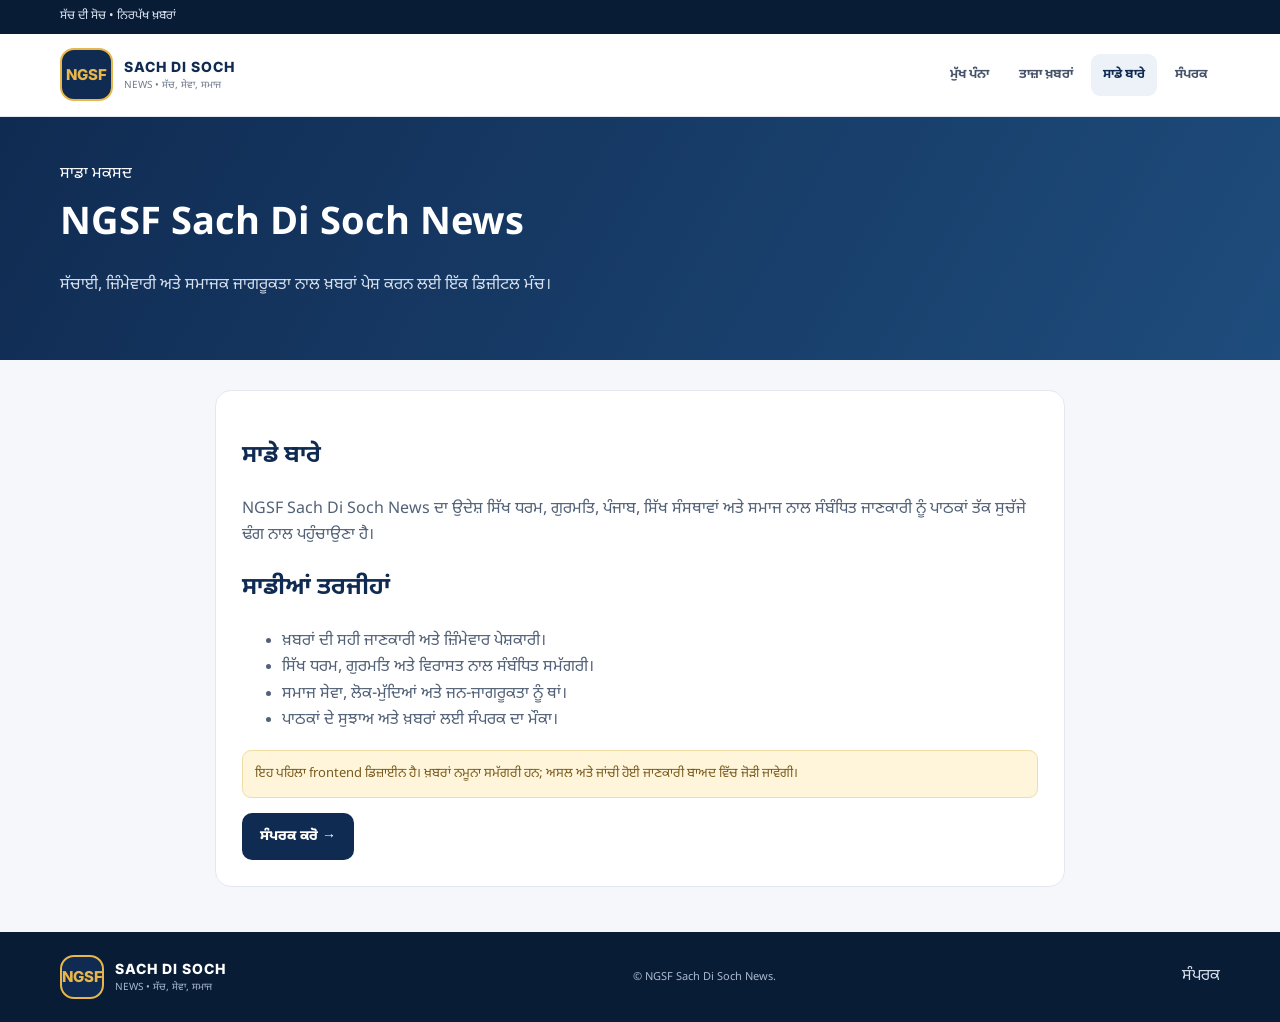
==== about.html @ b6019951 "Add files via upload" ====
<!doctype html><html lang="pa"><head><meta charset="utf-8"><meta name="viewport" content="width=device-width,initial-scale=1"><title>ਸਾਡੇ ਬਾਰੇ | NGSF Sach Di Soch News</title><link rel="stylesheet" href="style.css"></head><body><div class="top"><div class="wrap">ਸੱਚ ਦੀ ਸੋਚ • ਨਿਰਪੱਖ ਖ਼ਬਰਾਂ</div></div><header><div class="wrap head"><a class="brand" href="index.html"><b>NGSF</b><span><strong>SACH DI SOCH</strong><small>NEWS • ਸੱਚ, ਸੇਵਾ, ਸਮਾਜ</small></span></a><button id="toggle">☰</button><nav id="nav"><a href="index.html">ਮੁੱਖ ਪੰਨਾ</a><a href="index.html#latest">ਤਾਜ਼ਾ ਖ਼ਬਰਾਂ</a><a class="active" href="about.html">ਸਾਡੇ ਬਾਰੇ</a><a href="contact.html">ਸੰਪਰਕ</a></nav></div></header><section class="subhero"><div class="wrap"><label>ਸਾਡਾ ਮਕਸਦ</label><h1>NGSF Sach Di Soch News</h1><p>ਸੱਚਾਈ, ਜ਼ਿੰਮੇਵਾਰੀ ਅਤੇ ਸਮਾਜਕ ਜਾਗਰੂਕਤਾ ਨਾਲ ਖ਼ਬਰਾਂ ਪੇਸ਼ ਕਰਨ ਲਈ ਇੱਕ ਡਿਜ਼ੀਟਲ ਮੰਚ।</p></div></section><main class="wrap"><article class="panel"><h2>ਸਾਡੇ ਬਾਰੇ</h2><p>NGSF Sach Di Soch News ਦਾ ਉਦੇਸ਼ ਸਿੱਖ ਧਰਮ, ਗੁਰਮਤਿ, ਪੰਜਾਬ, ਸਿੱਖ ਸੰਸਥਾਵਾਂ ਅਤੇ ਸਮਾਜ ਨਾਲ ਸੰਬੰਧਿਤ ਜਾਣਕਾਰੀ ਨੂੰ ਪਾਠਕਾਂ ਤੱਕ ਸੁਚੱਜੇ ਢੰਗ ਨਾਲ ਪਹੁੰਚਾਉਣਾ ਹੈ।</p><h2>ਸਾਡੀਆਂ ਤਰਜੀਹਾਂ</h2><ul><li>ਖ਼ਬਰਾਂ ਦੀ ਸਹੀ ਜਾਣਕਾਰੀ ਅਤੇ ਜ਼ਿੰਮੇਵਾਰ ਪੇਸ਼ਕਾਰੀ।</li><li>ਸਿੱਖ ਧਰਮ, ਗੁਰਮਤਿ ਅਤੇ ਵਿਰਾਸਤ ਨਾਲ ਸੰਬੰਧਿਤ ਸਮੱਗਰੀ।</li><li>ਸਮਾਜ ਸੇਵਾ, ਲੋਕ-ਮੁੱਦਿਆਂ ਅਤੇ ਜਨ-ਜਾਗਰੂਕਤਾ ਨੂੰ ਥਾਂ।</li><li>ਪਾਠਕਾਂ ਦੇ ਸੁਝਾਅ ਅਤੇ ਖ਼ਬਰਾਂ ਲਈ ਸੰਪਰਕ ਦਾ ਮੌਕਾ।</li></ul><div class="notice">ਇਹ ਪਹਿਲਾ frontend ਡਿਜ਼ਾਈਨ ਹੈ। ਖ਼ਬਰਾਂ ਨਮੂਨਾ ਸਮੱਗਰੀ ਹਨ; ਅਸਲ ਅਤੇ ਜਾਂਚੀ ਹੋਈ ਜਾਣਕਾਰੀ ਬਾਅਦ ਵਿੱਚ ਜੋੜੀ ਜਾਵੇਗੀ।</div><a class="btn" href="contact.html">ਸੰਪਰਕ ਕਰੋ →</a></article></main><footer><div class="wrap foot"><a class="brand" href="index.html"><b>NGSF</b><span><strong>SACH DI SOCH</strong><small>NEWS • ਸੱਚ, ਸੇਵਾ, ਸਮਾਜ</small></span></a><p>© <span id="year"></span> NGSF Sach Di Soch News.</p><a href="contact.html">ਸੰਪਰਕ</a></div></footer><script src="app.js"></script></body></html>
---- style.css ----
@import url('https://fonts.googleapis.com/css2?family=Noto+Sans+Gurmukhi:wght@400;500;600;700;800&family=Inter:wght@400;600;700;800&display=swap');
:root{--navy:#102b52;--gold:#e8b64a;--ink:#17243a;--muted:#6e7a8d;--line:#e3e8f0;--paper:#f5f7fb}*{box-sizing:border-box}body{margin:0;background:var(--paper);color:var(--ink);font-family:'Noto Sans Gurmukhi',sans-serif;line-height:1.65}a{text-decoration:none;color:inherit}.wrap{width:min(1160px,calc(100% - 32px));margin:auto}.top{background:#091c36;color:#dce5f3;font-size:12px;padding:7px 0}.top .wrap{display:flex;justify-content:space-between}header{background:white;border-bottom:1px solid var(--line);position:sticky;top:0;z-index:5}.head{display:flex;align-items:center;justify-content:space-between;min-height:82px;gap:20px}.brand{display:flex;align-items:center;gap:11px}.brand b{display:grid;place-items:center;width:53px;height:53px;border:2px solid var(--gold);border-radius:14px;background:var(--navy);color:var(--gold);font:800 15px Inter}.brand span{display:flex;flex-direction:column;line-height:1.3}.brand strong{font:800 14px Inter;letter-spacing:1px;color:var(--navy)}.brand small{font-size:10px;color:var(--muted);margin-top:4px}nav{display:flex;gap:6px}nav a{padding:10px 12px;border-radius:9px;font-size:13px;font-weight:700;color:#46546a}nav a:hover,nav .active{background:#edf2f9;color:var(--navy)}#toggle{display:none;background:var(--navy);color:white;border:0;border-radius:9px;padding:7px 12px;font-size:22px}.breaking{background:#fff;border-bottom:1px solid var(--line)}.breaking .wrap{display:flex;align-items:center;gap:12px;min-height:43px;font-size:12px}.breaking b{background:#b72d32;color:white;padding:4px 10px;border-radius:5px}.hero{display:grid;grid-template-columns:1fr 1fr;align-items:center;gap:35px;padding-top:52px;padding-bottom:48px}.hero label,.section label,.cta label{font-size:12px;color:#a77714;font-weight:800}.hero h1{font-size:clamp(38px,5vw,60px);line-height:1.23;color:var(--navy);margin:10px 0}.hero h1 em{font-style:normal;color:#b98217}.hero p{color:var(--muted);max-width:520px;margin-bottom:25px}.btn{display:inline-block;background:var(--navy);color:white;border-radius:10px;padding:12px 18px;font-size:14px;font-weight:800}.btn:hover{background:#1d4c80}.art{min-height:300px;display:grid;place-items:center;position:relative;overflow:hidden;border-radius:27px;background:linear-gradient(135deg,#102b52,#1e4c7c)}.art:before,.art:after{content:'';position:absolute;width:300px;height:300px;border:1px solid #ffffff35;border-radius:50%;right:-50px;top:-90px}.art:after{width:220px;height:220px;right:auto;top:auto;left:-65px;bottom:-80px}.artbox{z-index:1;width:64%;min-height:210px;border:1px solid #e8b64a99;border-radius:20px;background:#ffffff0d;display:flex;flex-direction:column;align-items:center;justify-content:center;color:white}.artbox small{color:var(--gold);font:800 13px Inter;letter-spacing:4px}.artbox strong{font-size:42px;line-height:1.2;text-align:center;margin:12px}.artbox span{font-size:12px;color:#d7e0ed}.section{padding:22px 0 42px}.section-title{display:flex;align-items:end;justify-content:space-between;margin-bottom:20px}.section-title h2{font-size:27px;color:var(--navy);margin:3px 0}.demo{font-size:11px;color:#795b1c;background:#fff4d9;padding:5px 9px;border-radius:6px}.cats{display:grid;grid-template-columns:repeat(5,1fr);gap:12px}.cat{background:white;border:1px solid var(--line);border-radius:14px;padding:16px;text-align:left;display:flex;flex-direction:column;gap:5px;color:var(--navy);font-size:22px;cursor:pointer}.cat strong{font-size:13px}.cat small{font-size:11px;color:var(--muted)}.cat:hover,.cat.selected{border-color:#c99b37;background:#fffaf0}.layout{display:grid;grid-template-columns:1fr 285px;gap:22px}.news{display:grid;grid-template-columns:repeat(2,minmax(0,1fr));gap:16px;align-content:start}.card{background:white;border:1px solid var(--line);border-radius:16px;overflow:hidden}.thumb{height:145px;display:grid;place-items:center;background:linear-gradient(135deg,#dce7f4,#f7e8bd);color:var(--navy);font-size:34px;font-weight:800}.cardin{padding:16px}.meta{font-size:11px;color:var(--muted);margin-bottom:8px}.tag{background:#edf2f9;border-radius:5px;padding:3px 7px;color:var(--navy);font-weight:700}.card h3{font-size:16px;line-height:1.55;color:var(--navy);margin:8px 0}.card p,.side p{font-size:12px;color:var(--muted)}.read{font-size:12px;font-weight:800;color:#a77714}.layout aside{display:flex;flex-direction:column;gap:14px}.side{background:white;border:1px solid var(--line);border-radius:16px;padding:20px}.side h3{font-size:18px;color:var(--navy);margin:5px 0}.side.dark{background:var(--navy);color:white}.side.dark h3{font-size:22px;color:white}.side.dark p{color:#d3deed}.light{display:inline-block;background:white;color:var(--navy);border-radius:9px;padding:9px 12px;font-size:12px;font-weight:800}.cta{background:#eaf0f8;border-block:1px solid #dce5f1;padding:30px 0}.ctain{display:flex;align-items:center;justify-content:space-between;gap:20px}.cta h2{font-size:24px;color:var(--navy);margin:3px 0}.cta p{font-size:13px;color:var(--muted);margin:0}footer{background:#091c36;color:#d7e1ee;padding:23px 0}.foot{display:flex;align-items:center;justify-content:space-between;gap:18px;flex-wrap:wrap}.foot p,.foot div{font-size:11px;color:#aab9ce}.foot .brand strong{color:white}.foot .brand small{color:#aab9ce}.foot .brand b{width:44px;height:44px}.subhero{background:linear-gradient(120deg,var(--navy),#1e4c7c);color:white;padding:45px 0}.subhero h1{font-size:38px;margin:6px 0}.subhero p{color:#d7e1ee}.panel{max-width:850px;margin:30px auto 45px;background:white;border:1px solid var(--line);border-radius:16px;padding:26px}.panel h2{color:var(--navy)}.panel p,.panel li{color:#526177}.notice{background:#fff5db;border:1px solid #f0dca5;color:#795b1c;padding:12px;border-radius:9px;font-size:13px;margin:15px 0}.field{display:flex;flex-direction:column;gap:6px;margin-bottom:14px}.field label{font-size:13px;font-weight:700}.field input,.field textarea,.field select{font:inherit;border:1px solid #d7dfeb;border-radius:9px;padding:11px;width:100%}.field textarea{min-height:110px}.contact-grid{display:grid;grid-template-columns:1fr 1fr;gap:14px}.empty{grid-column:1/-1;background:white;border:1px dashed #cbd5e3;padding:25px;text-align:center;border-radius:12px;color:var(--muted)}@media(max-width:800px){nav a{font-size:12px;padding:8px}.cats{grid-template-columns:repeat(3,1fr)}.layout{grid-template-columns:1fr}.layout aside{display:grid;grid-template-columns:1fr 1fr}}@media(max-width:620px){.head{min-height:70px}.brand b{width:45px;height:45px}.brand strong{font-size:12px}#toggle{display:block}nav{display:none;position:absolute;top:65px;left:14px;right:14px;background:white;border:1px solid var(--line);border-radius:12px;padding:10px;box-shadow:0 15px 30px #102b5220;flex-direction:column}nav.open{display:flex}nav a{font-size:14px;padding:11px}.hero{grid-template-columns:1fr;padding-top:30px;gap:24px}.hero h1{font-size:40px}.art{min-height:235px}.artbox{min-height:170px}.artbox strong{font-size:34px}.cats{grid-template-columns:repeat(2,1fr);gap:9px}.cat{padding:12px}.news{grid-template-columns:1fr}.layout aside{grid-template-columns:1fr}.ctain{align-items:flex-start;flex-direction:column}.contact-grid{grid-template-columns:1fr}.panel{padding:19px}.foot{flex-direction:column;align-items:flex-start}.demo{display:none}}
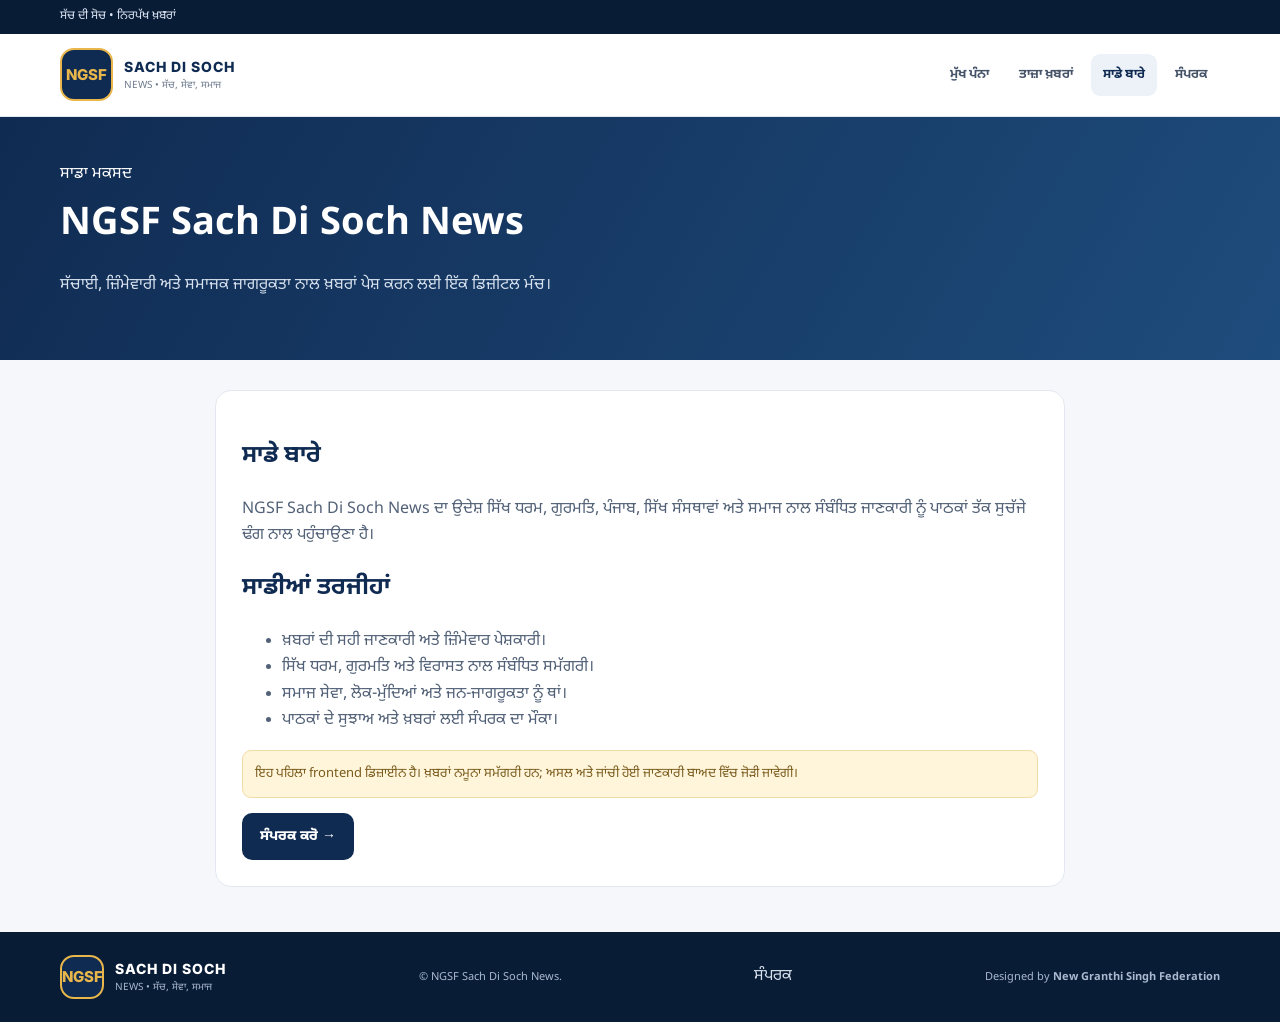
==== commit 1fff0ab1: "Add Designed by New Granthi Singh Federation footer" ====
--- a/about.html
+++ b/about.html
@@ -1 +1 @@
-<!doctype html><html lang="pa"><head><meta charset="utf-8"><meta name="viewport" content="width=device-width,initial-scale=1"><title>ਸਾਡੇ ਬਾਰੇ | NGSF Sach Di Soch News</title><link rel="stylesheet" href="style.css"></head><body><div class="top"><div class="wrap">ਸੱਚ ਦੀ ਸੋਚ • ਨਿਰਪੱਖ ਖ਼ਬਰਾਂ</div></div><header><div class="wrap head"><a class="brand" href="index.html"><b>NGSF</b><span><strong>SACH DI SOCH</strong><small>NEWS • ਸੱਚ, ਸੇਵਾ, ਸਮਾਜ</small></span></a><button id="toggle">☰</button><nav id="nav"><a href="index.html">ਮੁੱਖ ਪੰਨਾ</a><a href="index.html#latest">ਤਾਜ਼ਾ ਖ਼ਬਰਾਂ</a><a class="active" href="about.html">ਸਾਡੇ ਬਾਰੇ</a><a href="contact.html">ਸੰਪਰਕ</a></nav></div></header><section class="subhero"><div class="wrap"><label>ਸਾਡਾ ਮਕਸਦ</label><h1>NGSF Sach Di Soch News</h1><p>ਸੱਚਾਈ, ਜ਼ਿੰਮੇਵਾਰੀ ਅਤੇ ਸਮਾਜਕ ਜਾਗਰੂਕਤਾ ਨਾਲ ਖ਼ਬਰਾਂ ਪੇਸ਼ ਕਰਨ ਲਈ ਇੱਕ ਡਿਜ਼ੀਟਲ ਮੰਚ।</p></div></section><main class="wrap"><article class="panel"><h2>ਸਾਡੇ ਬਾਰੇ</h2><p>NGSF Sach Di Soch News ਦਾ ਉਦੇਸ਼ ਸਿੱਖ ਧਰਮ, ਗੁਰਮਤਿ, ਪੰਜਾਬ, ਸਿੱਖ ਸੰਸਥਾਵਾਂ ਅਤੇ ਸਮਾਜ ਨਾਲ ਸੰਬੰਧਿਤ ਜਾਣਕਾਰੀ ਨੂੰ ਪਾਠਕਾਂ ਤੱਕ ਸੁਚੱਜੇ ਢੰਗ ਨਾਲ ਪਹੁੰਚਾਉਣਾ ਹੈ।</p><h2>ਸਾਡੀਆਂ ਤਰਜੀਹਾਂ</h2><ul><li>ਖ਼ਬਰਾਂ ਦੀ ਸਹੀ ਜਾਣਕਾਰੀ ਅਤੇ ਜ਼ਿੰਮੇਵਾਰ ਪੇਸ਼ਕਾਰੀ।</li><li>ਸਿੱਖ ਧਰਮ, ਗੁਰਮਤਿ ਅਤੇ ਵਿਰਾਸਤ ਨਾਲ ਸੰਬੰਧਿਤ ਸਮੱਗਰੀ।</li><li>ਸਮਾਜ ਸੇਵਾ, ਲੋਕ-ਮੁੱਦਿਆਂ ਅਤੇ ਜਨ-ਜਾਗਰੂਕਤਾ ਨੂੰ ਥਾਂ।</li><li>ਪਾਠਕਾਂ ਦੇ ਸੁਝਾਅ ਅਤੇ ਖ਼ਬਰਾਂ ਲਈ ਸੰਪਰਕ ਦਾ ਮੌਕਾ।</li></ul><div class="notice">ਇਹ ਪਹਿਲਾ frontend ਡਿਜ਼ਾਈਨ ਹੈ। ਖ਼ਬਰਾਂ ਨਮੂਨਾ ਸਮੱਗਰੀ ਹਨ; ਅਸਲ ਅਤੇ ਜਾਂਚੀ ਹੋਈ ਜਾਣਕਾਰੀ ਬਾਅਦ ਵਿੱਚ ਜੋੜੀ ਜਾਵੇਗੀ।</div><a class="btn" href="contact.html">ਸੰਪਰਕ ਕਰੋ →</a></article></main><footer><div class="wrap foot"><a class="brand" href="index.html"><b>NGSF</b><span><strong>SACH DI SOCH</strong><small>NEWS • ਸੱਚ, ਸੇਵਾ, ਸਮਾਜ</small></span></a><p>© <span id="year"></span> NGSF Sach Di Soch News.</p><a href="contact.html">ਸੰਪਰਕ</a></div></footer><script src="app.js"></script></body></html>+<!doctype html><html lang="pa"><head><meta charset="utf-8"><meta name="viewport" content="width=device-width,initial-scale=1"><title>ਸਾਡੇ ਬਾਰੇ | NGSF Sach Di Soch News</title><link rel="stylesheet" href="style.css"></head><body><div class="top"><div class="wrap">ਸੱਚ ਦੀ ਸੋਚ • ਨਿਰਪੱਖ ਖ਼ਬਰਾਂ</div></div><header><div class="wrap head"><a class="brand" href="index.html"><b>NGSF</b><span><strong>SACH DI SOCH</strong><small>NEWS • ਸੱਚ, ਸੇਵਾ, ਸਮਾਜ</small></span></a><button id="toggle">☰</button><nav id="nav"><a href="index.html">ਮੁੱਖ ਪੰਨਾ</a><a href="index.html#latest">ਤਾਜ਼ਾ ਖ਼ਬਰਾਂ</a><a class="active" href="about.html">ਸਾਡੇ ਬਾਰੇ</a><a href="contact.html">ਸੰਪਰਕ</a></nav></div></header><section class="subhero"><div class="wrap"><label>ਸਾਡਾ ਮਕਸਦ</label><h1>NGSF Sach Di Soch News</h1><p>ਸੱਚਾਈ, ਜ਼ਿੰਮੇਵਾਰੀ ਅਤੇ ਸਮਾਜਕ ਜਾਗਰੂਕਤਾ ਨਾਲ ਖ਼ਬਰਾਂ ਪੇਸ਼ ਕਰਨ ਲਈ ਇੱਕ ਡਿਜ਼ੀਟਲ ਮੰਚ।</p></div></section><main class="wrap"><article class="panel"><h2>ਸਾਡੇ ਬਾਰੇ</h2><p>NGSF Sach Di Soch News ਦਾ ਉਦੇਸ਼ ਸਿੱਖ ਧਰਮ, ਗੁਰਮਤਿ, ਪੰਜਾਬ, ਸਿੱਖ ਸੰਸਥਾਵਾਂ ਅਤੇ ਸਮਾਜ ਨਾਲ ਸੰਬੰਧਿਤ ਜਾਣਕਾਰੀ ਨੂੰ ਪਾਠਕਾਂ ਤੱਕ ਸੁਚੱਜੇ ਢੰਗ ਨਾਲ ਪਹੁੰਚਾਉਣਾ ਹੈ।</p><h2>ਸਾਡੀਆਂ ਤਰਜੀਹਾਂ</h2><ul><li>ਖ਼ਬਰਾਂ ਦੀ ਸਹੀ ਜਾਣਕਾਰੀ ਅਤੇ ਜ਼ਿੰਮੇਵਾਰ ਪੇਸ਼ਕਾਰੀ।</li><li>ਸਿੱਖ ਧਰਮ, ਗੁਰਮਤਿ ਅਤੇ ਵਿਰਾਸਤ ਨਾਲ ਸੰਬੰਧਿਤ ਸਮੱਗਰੀ।</li><li>ਸਮਾਜ ਸੇਵਾ, ਲੋਕ-ਮੁੱਦਿਆਂ ਅਤੇ ਜਨ-ਜਾਗਰੂਕਤਾ ਨੂੰ ਥਾਂ।</li><li>ਪਾਠਕਾਂ ਦੇ ਸੁਝਾਅ ਅਤੇ ਖ਼ਬਰਾਂ ਲਈ ਸੰਪਰਕ ਦਾ ਮੌਕਾ।</li></ul><div class="notice">ਇਹ ਪਹਿਲਾ frontend ਡਿਜ਼ਾਈਨ ਹੈ। ਖ਼ਬਰਾਂ ਨਮੂਨਾ ਸਮੱਗਰੀ ਹਨ; ਅਸਲ ਅਤੇ ਜਾਂਚੀ ਹੋਈ ਜਾਣਕਾਰੀ ਬਾਅਦ ਵਿੱਚ ਜੋੜੀ ਜਾਵੇਗੀ।</div><a class="btn" href="contact.html">ਸੰਪਰਕ ਕਰੋ →</a></article></main><footer><div class="wrap foot"><a class="brand" href="index.html"><b>NGSF</b><span><strong>SACH DI SOCH</strong><small>NEWS • ਸੱਚ, ਸੇਵਾ, ਸਮਾਜ</small></span></a><p>© <span id="year"></span> NGSF Sach Di Soch News.</p><a href="contact.html">ਸੰਪਰਕ</a><div class="credit">Designed by <strong>New Granthi Singh Federation</strong></div></div></footer><script src="app.js"></script></body></html>
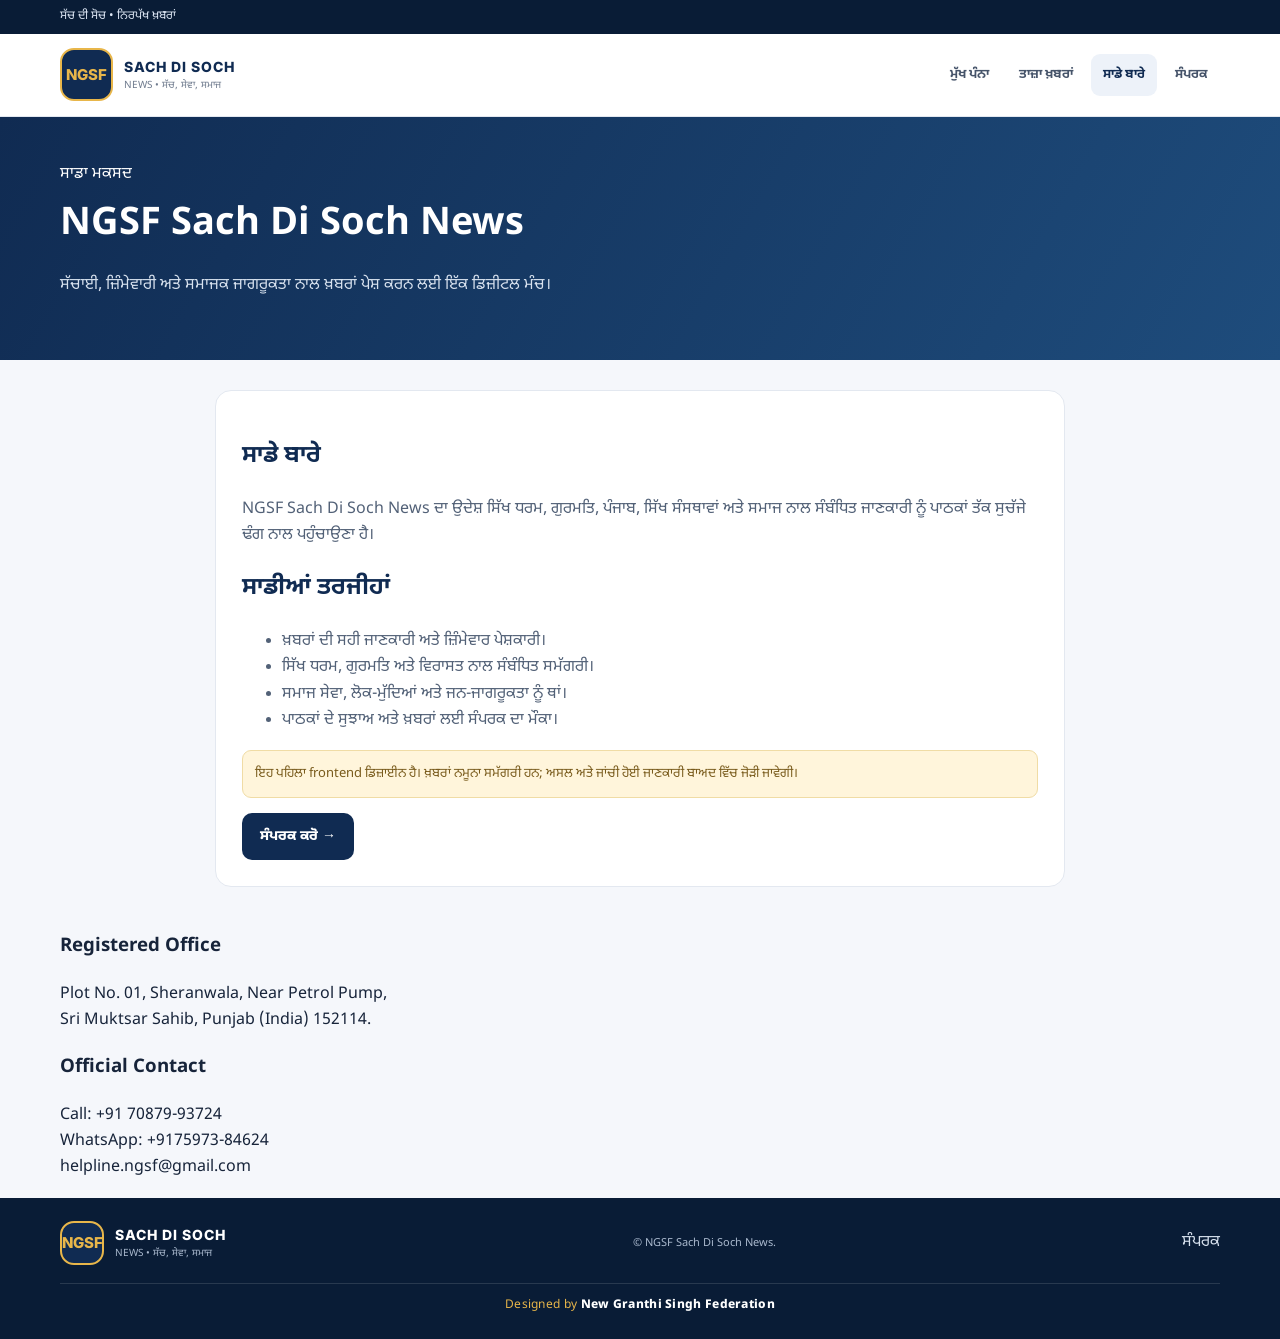
==== commit bd9c66bd: "Add registered office and official contact details to footer" ====
--- a/about.html
+++ b/about.html
@@ -1 +1 @@
-<!doctype html><html lang="pa"><head><meta charset="utf-8"><meta name="viewport" content="width=device-width,initial-scale=1"><title>ਸਾਡੇ ਬਾਰੇ | NGSF Sach Di Soch News</title><link rel="stylesheet" href="style.css"></head><body><div class="top"><div class="wrap">ਸੱਚ ਦੀ ਸੋਚ • ਨਿਰਪੱਖ ਖ਼ਬਰਾਂ</div></div><header><div class="wrap head"><a class="brand" href="index.html"><b>NGSF</b><span><strong>SACH DI SOCH</strong><small>NEWS • ਸੱਚ, ਸੇਵਾ, ਸਮਾਜ</small></span></a><button id="toggle">☰</button><nav id="nav"><a href="index.html">ਮੁੱਖ ਪੰਨਾ</a><a href="index.html#latest">ਤਾਜ਼ਾ ਖ਼ਬਰਾਂ</a><a class="active" href="about.html">ਸਾਡੇ ਬਾਰੇ</a><a href="contact.html">ਸੰਪਰਕ</a></nav></div></header><section class="subhero"><div class="wrap"><label>ਸਾਡਾ ਮਕਸਦ</label><h1>NGSF Sach Di Soch News</h1><p>ਸੱਚਾਈ, ਜ਼ਿੰਮੇਵਾਰੀ ਅਤੇ ਸਮਾਜਕ ਜਾਗਰੂਕਤਾ ਨਾਲ ਖ਼ਬਰਾਂ ਪੇਸ਼ ਕਰਨ ਲਈ ਇੱਕ ਡਿਜ਼ੀਟਲ ਮੰਚ।</p></div></section><main class="wrap"><article class="panel"><h2>ਸਾਡੇ ਬਾਰੇ</h2><p>NGSF Sach Di Soch News ਦਾ ਉਦੇਸ਼ ਸਿੱਖ ਧਰਮ, ਗੁਰਮਤਿ, ਪੰਜਾਬ, ਸਿੱਖ ਸੰਸਥਾਵਾਂ ਅਤੇ ਸਮਾਜ ਨਾਲ ਸੰਬੰਧਿਤ ਜਾਣਕਾਰੀ ਨੂੰ ਪਾਠਕਾਂ ਤੱਕ ਸੁਚੱਜੇ ਢੰਗ ਨਾਲ ਪਹੁੰਚਾਉਣਾ ਹੈ।</p><h2>ਸਾਡੀਆਂ ਤਰਜੀਹਾਂ</h2><ul><li>ਖ਼ਬਰਾਂ ਦੀ ਸਹੀ ਜਾਣਕਾਰੀ ਅਤੇ ਜ਼ਿੰਮੇਵਾਰ ਪੇਸ਼ਕਾਰੀ।</li><li>ਸਿੱਖ ਧਰਮ, ਗੁਰਮਤਿ ਅਤੇ ਵਿਰਾਸਤ ਨਾਲ ਸੰਬੰਧਿਤ ਸਮੱਗਰੀ।</li><li>ਸਮਾਜ ਸੇਵਾ, ਲੋਕ-ਮੁੱਦਿਆਂ ਅਤੇ ਜਨ-ਜਾਗਰੂਕਤਾ ਨੂੰ ਥਾਂ।</li><li>ਪਾਠਕਾਂ ਦੇ ਸੁਝਾਅ ਅਤੇ ਖ਼ਬਰਾਂ ਲਈ ਸੰਪਰਕ ਦਾ ਮੌਕਾ।</li></ul><div class="notice">ਇਹ ਪਹਿਲਾ frontend ਡਿਜ਼ਾਈਨ ਹੈ। ਖ਼ਬਰਾਂ ਨਮੂਨਾ ਸਮੱਗਰੀ ਹਨ; ਅਸਲ ਅਤੇ ਜਾਂਚੀ ਹੋਈ ਜਾਣਕਾਰੀ ਬਾਅਦ ਵਿੱਚ ਜੋੜੀ ਜਾਵੇਗੀ।</div><a class="btn" href="contact.html">ਸੰਪਰਕ ਕਰੋ →</a></article></main><footer><div class="wrap foot"><a class="brand" href="index.html"><b>NGSF</b><span><strong>SACH DI SOCH</strong><small>NEWS • ਸੱਚ, ਸੇਵਾ, ਸਮਾਜ</small></span></a><p>© <span id="year"></span> NGSF Sach Di Soch News.</p><a href="contact.html">ਸੰਪਰਕ</a><div class="credit">Designed by <strong>New Granthi Singh Federation</strong></div></div></footer><script src="app.js"></script></body></html>+<!doctype html><html lang="pa"><head><meta charset="utf-8"><meta name="viewport" content="width=device-width,initial-scale=1"><title>ਸਾਡੇ ਬਾਰੇ | NGSF Sach Di Soch News</title><link rel="stylesheet" href="style.css"></head><body><div class="top"><div class="wrap">ਸੱਚ ਦੀ ਸੋਚ • ਨਿਰਪੱਖ ਖ਼ਬਰਾਂ</div></div><header><div class="wrap head"><a class="brand" href="index.html"><b>NGSF</b><span><strong>SACH DI SOCH</strong><small>NEWS • ਸੱਚ, ਸੇਵਾ, ਸਮਾਜ</small></span></a><button id="toggle">☰</button><nav id="nav"><a href="index.html">ਮੁੱਖ ਪੰਨਾ</a><a href="index.html#latest">ਤਾਜ਼ਾ ਖ਼ਬਰਾਂ</a><a class="active" href="about.html">ਸਾਡੇ ਬਾਰੇ</a><a href="contact.html">ਸੰਪਰਕ</a></nav></div></header><section class="subhero"><div class="wrap"><label>ਸਾਡਾ ਮਕਸਦ</label><h1>NGSF Sach Di Soch News</h1><p>ਸੱਚਾਈ, ਜ਼ਿੰਮੇਵਾਰੀ ਅਤੇ ਸਮਾਜਕ ਜਾਗਰੂਕਤਾ ਨਾਲ ਖ਼ਬਰਾਂ ਪੇਸ਼ ਕਰਨ ਲਈ ਇੱਕ ਡਿਜ਼ੀਟਲ ਮੰਚ।</p></div></section><main class="wrap"><article class="panel"><h2>ਸਾਡੇ ਬਾਰੇ</h2><p>NGSF Sach Di Soch News ਦਾ ਉਦੇਸ਼ ਸਿੱਖ ਧਰਮ, ਗੁਰਮਤਿ, ਪੰਜਾਬ, ਸਿੱਖ ਸੰਸਥਾਵਾਂ ਅਤੇ ਸਮਾਜ ਨਾਲ ਸੰਬੰਧਿਤ ਜਾਣਕਾਰੀ ਨੂੰ ਪਾਠਕਾਂ ਤੱਕ ਸੁਚੱਜੇ ਢੰਗ ਨਾਲ ਪਹੁੰਚਾਉਣਾ ਹੈ।</p><h2>ਸਾਡੀਆਂ ਤਰਜੀਹਾਂ</h2><ul><li>ਖ਼ਬਰਾਂ ਦੀ ਸਹੀ ਜਾਣਕਾਰੀ ਅਤੇ ਜ਼ਿੰਮੇਵਾਰ ਪੇਸ਼ਕਾਰੀ।</li><li>ਸਿੱਖ ਧਰਮ, ਗੁਰਮਤਿ ਅਤੇ ਵਿਰਾਸਤ ਨਾਲ ਸੰਬੰਧਿਤ ਸਮੱਗਰੀ।</li><li>ਸਮਾਜ ਸੇਵਾ, ਲੋਕ-ਮੁੱਦਿਆਂ ਅਤੇ ਜਨ-ਜਾਗਰੂਕਤਾ ਨੂੰ ਥਾਂ।</li><li>ਪਾਠਕਾਂ ਦੇ ਸੁਝਾਅ ਅਤੇ ਖ਼ਬਰਾਂ ਲਈ ਸੰਪਰਕ ਦਾ ਮੌਕਾ।</li></ul><div class="notice">ਇਹ ਪਹਿਲਾ frontend ਡਿਜ਼ਾਈਨ ਹੈ। ਖ਼ਬਰਾਂ ਨਮੂਨਾ ਸਮੱਗਰੀ ਹਨ; ਅਸਲ ਅਤੇ ਜਾਂਚੀ ਹੋਈ ਜਾਣਕਾਰੀ ਬਾਅਦ ਵਿੱਚ ਜੋੜੀ ਜਾਵੇਗੀ।</div><a class="btn" href="contact.html">ਸੰਪਰਕ ਕਰੋ →</a></article></main><section class="office"><div class="wrap office-grid"><div><h3>Registered Office</h3><p>Plot No. 01, Sheranwala, Near Petrol Pump,<br>Sri Muktsar Sahib, Punjab (India) 152114.</p></div><div><h3>Official Contact</h3><p>Call: <a href="tel:+917087993724">+91 70879-93724</a><br>WhatsApp: <a href="https://wa.me/917597384624">+9175973-84624</a><br><a href="mailto:helpline.ngsf@gmail.com">helpline.ngsf@gmail.com</a></p></div></div></section><footer><div class="wrap foot"><a class="brand" href="index.html"><b>NGSF</b><span><strong>SACH DI SOCH</strong><small>NEWS • ਸੱਚ, ਸੇਵਾ, ਸਮਾਜ</small></span></a><p>© <span id="year"></span> NGSF Sach Di Soch News.</p><a href="contact.html">ਸੰਪਰਕ</a><div class="credit">Designed by <strong>New Granthi Singh Federation</strong></div></div></footer><script src="app.js"></script></body></html>
--- a/style.css
+++ b/style.css
@@ -1,2 +1,2 @@
 @import url('https://fonts.googleapis.com/css2?family=Noto+Sans+Gurmukhi:wght@400;500;600;700;800&family=Inter:wght@400;600;700;800&display=swap');
-:root{--navy:#102b52;--gold:#e8b64a;--ink:#17243a;--muted:#6e7a8d;--line:#e3e8f0;--paper:#f5f7fb}*{box-sizing:border-box}body{margin:0;background:var(--paper);color:var(--ink);font-family:'Noto Sans Gurmukhi',sans-serif;line-height:1.65}a{text-decoration:none;color:inherit}.wrap{width:min(1160px,calc(100% - 32px));margin:auto}.top{background:#091c36;color:#dce5f3;font-size:12px;padding:7px 0}.top .wrap{display:flex;justify-content:space-between}header{background:white;border-bottom:1px solid var(--line);position:sticky;top:0;z-index:5}.head{display:flex;align-items:center;justify-content:space-between;min-height:82px;gap:20px}.brand{display:flex;align-items:center;gap:11px}.brand b{display:grid;place-items:center;width:53px;height:53px;border:2px solid var(--gold);border-radius:14px;background:var(--navy);color:var(--gold);font:800 15px Inter}.brand span{display:flex;flex-direction:column;line-height:1.3}.brand strong{font:800 14px Inter;letter-spacing:1px;color:var(--navy)}.brand small{font-size:10px;color:var(--muted);margin-top:4px}nav{display:flex;gap:6px}nav a{padding:10px 12px;border-radius:9px;font-size:13px;font-weight:700;color:#46546a}nav a:hover,nav .active{background:#edf2f9;color:var(--navy)}#toggle{display:none;background:var(--navy);color:white;border:0;border-radius:9px;padding:7px 12px;font-size:22px}.breaking{background:#fff;border-bottom:1px solid var(--line)}.breaking .wrap{display:flex;align-items:center;gap:12px;min-height:43px;font-size:12px}.breaking b{background:#b72d32;color:white;padding:4px 10px;border-radius:5px}.hero{display:grid;grid-template-columns:1fr 1fr;align-items:center;gap:35px;padding-top:52px;padding-bottom:48px}.hero label,.section label,.cta label{font-size:12px;color:#a77714;font-weight:800}.hero h1{font-size:clamp(38px,5vw,60px);line-height:1.23;color:var(--navy);margin:10px 0}.hero h1 em{font-style:normal;color:#b98217}.hero p{color:var(--muted);max-width:520px;margin-bottom:25px}.btn{display:inline-block;background:var(--navy);color:white;border-radius:10px;padding:12px 18px;font-size:14px;font-weight:800}.btn:hover{background:#1d4c80}.art{min-height:300px;display:grid;place-items:center;position:relative;overflow:hidden;border-radius:27px;background:linear-gradient(135deg,#102b52,#1e4c7c)}.art:before,.art:after{content:'';position:absolute;width:300px;height:300px;border:1px solid #ffffff35;border-radius:50%;right:-50px;top:-90px}.art:after{width:220px;height:220px;right:auto;top:auto;left:-65px;bottom:-80px}.artbox{z-index:1;width:64%;min-height:210px;border:1px solid #e8b64a99;border-radius:20px;background:#ffffff0d;display:flex;flex-direction:column;align-items:center;justify-content:center;color:white}.artbox small{color:var(--gold);font:800 13px Inter;letter-spacing:4px}.artbox strong{font-size:42px;line-height:1.2;text-align:center;margin:12px}.artbox span{font-size:12px;color:#d7e0ed}.section{padding:22px 0 42px}.section-title{display:flex;align-items:end;justify-content:space-between;margin-bottom:20px}.section-title h2{font-size:27px;color:var(--navy);margin:3px 0}.demo{font-size:11px;color:#795b1c;background:#fff4d9;padding:5px 9px;border-radius:6px}.cats{display:grid;grid-template-columns:repeat(5,1fr);gap:12px}.cat{background:white;border:1px solid var(--line);border-radius:14px;padding:16px;text-align:left;display:flex;flex-direction:column;gap:5px;color:var(--navy);font-size:22px;cursor:pointer}.cat strong{font-size:13px}.cat small{font-size:11px;color:var(--muted)}.cat:hover,.cat.selected{border-color:#c99b37;background:#fffaf0}.layout{display:grid;grid-template-columns:1fr 285px;gap:22px}.news{display:grid;grid-template-columns:repeat(2,minmax(0,1fr));gap:16px;align-content:start}.card{background:white;border:1px solid var(--line);border-radius:16px;overflow:hidden}.thumb{height:145px;display:grid;place-items:center;background:linear-gradient(135deg,#dce7f4,#f7e8bd);color:var(--navy);font-size:34px;font-weight:800}.cardin{padding:16px}.meta{font-size:11px;color:var(--muted);margin-bottom:8px}.tag{background:#edf2f9;border-radius:5px;padding:3px 7px;color:var(--navy);font-weight:700}.card h3{font-size:16px;line-height:1.55;color:var(--navy);margin:8px 0}.card p,.side p{font-size:12px;color:var(--muted)}.read{font-size:12px;font-weight:800;color:#a77714}.layout aside{display:flex;flex-direction:column;gap:14px}.side{background:white;border:1px solid var(--line);border-radius:16px;padding:20px}.side h3{font-size:18px;color:var(--navy);margin:5px 0}.side.dark{background:var(--navy);color:white}.side.dark h3{font-size:22px;color:white}.side.dark p{color:#d3deed}.light{display:inline-block;background:white;color:var(--navy);border-radius:9px;padding:9px 12px;font-size:12px;font-weight:800}.cta{background:#eaf0f8;border-block:1px solid #dce5f1;padding:30px 0}.ctain{display:flex;align-items:center;justify-content:space-between;gap:20px}.cta h2{font-size:24px;color:var(--navy);margin:3px 0}.cta p{font-size:13px;color:var(--muted);margin:0}footer{background:#091c36;color:#d7e1ee;padding:23px 0}.foot{display:flex;align-items:center;justify-content:space-between;gap:18px;flex-wrap:wrap}.foot p,.foot div{font-size:11px;color:#aab9ce}.foot .brand strong{color:white}.foot .brand small{color:#aab9ce}.foot .brand b{width:44px;height:44px}.subhero{background:linear-gradient(120deg,var(--navy),#1e4c7c);color:white;padding:45px 0}.subhero h1{font-size:38px;margin:6px 0}.subhero p{color:#d7e1ee}.panel{max-width:850px;margin:30px auto 45px;background:white;border:1px solid var(--line);border-radius:16px;padding:26px}.panel h2{color:var(--navy)}.panel p,.panel li{color:#526177}.notice{background:#fff5db;border:1px solid #f0dca5;color:#795b1c;padding:12px;border-radius:9px;font-size:13px;margin:15px 0}.field{display:flex;flex-direction:column;gap:6px;margin-bottom:14px}.field label{font-size:13px;font-weight:700}.field input,.field textarea,.field select{font:inherit;border:1px solid #d7dfeb;border-radius:9px;padding:11px;width:100%}.field textarea{min-height:110px}.contact-grid{display:grid;grid-template-columns:1fr 1fr;gap:14px}.empty{grid-column:1/-1;background:white;border:1px dashed #cbd5e3;padding:25px;text-align:center;border-radius:12px;color:var(--muted)}@media(max-width:800px){nav a{font-size:12px;padding:8px}.cats{grid-template-columns:repeat(3,1fr)}.layout{grid-template-columns:1fr}.layout aside{display:grid;grid-template-columns:1fr 1fr}}@media(max-width:620px){.head{min-height:70px}.brand b{width:45px;height:45px}.brand strong{font-size:12px}#toggle{display:block}nav{display:none;position:absolute;top:65px;left:14px;right:14px;background:white;border:1px solid var(--line);border-radius:12px;padding:10px;box-shadow:0 15px 30px #102b5220;flex-direction:column}nav.open{display:flex}nav a{font-size:14px;padding:11px}.hero{grid-template-columns:1fr;padding-top:30px;gap:24px}.hero h1{font-size:40px}.art{min-height:235px}.artbox{min-height:170px}.artbox strong{font-size:34px}.cats{grid-template-columns:repeat(2,1fr);gap:9px}.cat{padding:12px}.news{grid-template-columns:1fr}.layout aside{grid-template-columns:1fr}.ctain{align-items:flex-start;flex-direction:column}.contact-grid{grid-template-columns:1fr}.panel{padding:19px}.foot{flex-direction:column;align-items:flex-start}.demo{display:none}}
+:root{--navy:#102b52;--gold:#e8b64a;--ink:#17243a;--muted:#6e7a8d;--line:#e3e8f0;--paper:#f5f7fb}*{box-sizing:border-box}body{margin:0;background:var(--paper);color:var(--ink);font-family:'Noto Sans Gurmukhi',sans-serif;line-height:1.65}a{text-decoration:none;color:inherit}.wrap{width:min(1160px,calc(100% - 32px));margin:auto}.top{background:#091c36;color:#dce5f3;font-size:12px;padding:7px 0}.top .wrap{display:flex;justify-content:space-between}header{background:white;border-bottom:1px solid var(--line);position:sticky;top:0;z-index:5}.head{display:flex;align-items:center;justify-content:space-between;min-height:82px;gap:20px}.brand{display:flex;align-items:center;gap:11px}.brand b{display:grid;place-items:center;width:53px;height:53px;border:2px solid var(--gold);border-radius:14px;background:var(--navy);color:var(--gold);font:800 15px Inter}.brand span{display:flex;flex-direction:column;line-height:1.3}.brand strong{font:800 14px Inter;letter-spacing:1px;color:var(--navy)}.brand small{font-size:10px;color:var(--muted);margin-top:4px}nav{display:flex;gap:6px}nav a{padding:10px 12px;border-radius:9px;font-size:13px;font-weight:700;color:#46546a}nav a:hover,nav .active{background:#edf2f9;color:var(--navy)}#toggle{display:none;background:var(--navy);color:white;border:0;border-radius:9px;padding:7px 12px;font-size:22px}.breaking{background:#fff;border-bottom:1px solid var(--line)}.breaking .wrap{display:flex;align-items:center;gap:12px;min-height:43px;font-size:12px}.breaking b{background:#b72d32;color:white;padding:4px 10px;border-radius:5px}.hero{display:grid;grid-template-columns:1fr 1fr;align-items:center;gap:35px;padding-top:52px;padding-bottom:48px}.hero label,.section label,.cta label{font-size:12px;color:#a77714;font-weight:800}.hero h1{font-size:clamp(38px,5vw,60px);line-height:1.23;color:var(--navy);margin:10px 0}.hero h1 em{font-style:normal;color:#b98217}.hero p{color:var(--muted);max-width:520px;margin-bottom:25px}.btn{display:inline-block;background:var(--navy);color:white;border-radius:10px;padding:12px 18px;font-size:14px;font-weight:800}.btn:hover{background:#1d4c80}.art{min-height:300px;display:grid;place-items:center;position:relative;overflow:hidden;border-radius:27px;background:linear-gradient(135deg,#102b52,#1e4c7c)}.art:before,.art:after{content:'';position:absolute;width:300px;height:300px;border:1px solid #ffffff35;border-radius:50%;right:-50px;top:-90px}.art:after{width:220px;height:220px;right:auto;top:auto;left:-65px;bottom:-80px}.artbox{z-index:1;width:64%;min-height:210px;border:1px solid #e8b64a99;border-radius:20px;background:#ffffff0d;display:flex;flex-direction:column;align-items:center;justify-content:center;color:white}.artbox small{color:var(--gold);font:800 13px Inter;letter-spacing:4px}.artbox strong{font-size:42px;line-height:1.2;text-align:center;margin:12px}.artbox span{font-size:12px;color:#d7e0ed}.section{padding:22px 0 42px}.section-title{display:flex;align-items:end;justify-content:space-between;margin-bottom:20px}.section-title h2{font-size:27px;color:var(--navy);margin:3px 0}.demo{font-size:11px;color:#795b1c;background:#fff4d9;padding:5px 9px;border-radius:6px}.cats{display:grid;grid-template-columns:repeat(5,1fr);gap:12px}.cat{background:white;border:1px solid var(--line);border-radius:14px;padding:16px;text-align:left;display:flex;flex-direction:column;gap:5px;color:var(--navy);font-size:22px;cursor:pointer}.cat strong{font-size:13px}.cat small{font-size:11px;color:var(--muted)}.cat:hover,.cat.selected{border-color:#c99b37;background:#fffaf0}.layout{display:grid;grid-template-columns:1fr 285px;gap:22px}.news{display:grid;grid-template-columns:repeat(2,minmax(0,1fr));gap:16px;align-content:start}.card{background:white;border:1px solid var(--line);border-radius:16px;overflow:hidden}.thumb{height:145px;display:grid;place-items:center;background:linear-gradient(135deg,#dce7f4,#f7e8bd);color:var(--navy);font-size:34px;font-weight:800}.cardin{padding:16px}.meta{font-size:11px;color:var(--muted);margin-bottom:8px}.tag{background:#edf2f9;border-radius:5px;padding:3px 7px;color:var(--navy);font-weight:700}.card h3{font-size:16px;line-height:1.55;color:var(--navy);margin:8px 0}.card p,.side p{font-size:12px;color:var(--muted)}.read{font-size:12px;font-weight:800;color:#a77714}.layout aside{display:flex;flex-direction:column;gap:14px}.side{background:white;border:1px solid var(--line);border-radius:16px;padding:20px}.side h3{font-size:18px;color:var(--navy);margin:5px 0}.side.dark{background:var(--navy);color:white}.side.dark h3{font-size:22px;color:white}.side.dark p{color:#d3deed}.light{display:inline-block;background:white;color:var(--navy);border-radius:9px;padding:9px 12px;font-size:12px;font-weight:800}.cta{background:#eaf0f8;border-block:1px solid #dce5f1;padding:30px 0}.ctain{display:flex;align-items:center;justify-content:space-between;gap:20px}.cta h2{font-size:24px;color:var(--navy);margin:3px 0}.cta p{font-size:13px;color:var(--muted);margin:0}footer{background:#091c36;color:#d7e1ee;padding:23px 0}.foot{display:flex;align-items:center;justify-content:space-between;gap:18px;flex-wrap:wrap}.foot p,.foot div{font-size:11px;color:#aab9ce}.foot .brand strong{color:white}.foot .brand small{color:#aab9ce}.foot .brand b{width:44px;height:44px}.credit{flex-basis:100%;text-align:center;border-top:1px solid #ffffff20;padding-top:12px;color:#e8b64a!important;font-size:12px!important;letter-spacing:.3px}.credit strong{color:#fff;font-weight:800}.subhero{background:linear-gradient(120deg,var(--navy),#1e4c7c);color:white;padding:45px 0}.subhero h1{font-size:38px;margin:6px 0}.subhero p{color:#d7e1ee}.panel{max-width:850px;margin:30px auto 45px;background:white;border:1px solid var(--line);border-radius:16px;padding:26px}.panel h2{color:var(--navy)}.panel p,.panel li{color:#526177}.notice{background:#fff5db;border:1px solid #f0dca5;color:#795b1c;padding:12px;border-radius:9px;font-size:13px;margin:15px 0}.field{display:flex;flex-direction:column;gap:6px;margin-bottom:14px}.field label{font-size:13px;font-weight:700}.field input,.field textarea,.field select{font:inherit;border:1px solid #d7dfeb;border-radius:9px;padding:11px;width:100%}.field textarea{min-height:110px}.contact-grid{display:grid;grid-template-columns:1fr 1fr;gap:14px}.empty{grid-column:1/-1;background:white;border:1px dashed #cbd5e3;padding:25px;text-align:center;border-radius:12px;color:var(--muted)}@media(max-width:800px){nav a{font-size:12px;padding:8px}.cats{grid-template-columns:repeat(3,1fr)}.layout{grid-template-columns:1fr}.layout aside{display:grid;grid-template-columns:1fr 1fr}}@media(max-width:620px){.head{min-height:70px}.brand b{width:45px;height:45px}.brand strong{font-size:12px}#toggle{display:block}nav{display:none;position:absolute;top:65px;left:14px;right:14px;background:white;border:1px solid var(--line);border-radius:12px;padding:10px;box-shadow:0 15px 30px #102b5220;flex-direction:column}nav.open{display:flex}nav a{font-size:14px;padding:11px}.hero{grid-template-columns:1fr;padding-top:30px;gap:24px}.hero h1{font-size:40px}.art{min-height:235px}.artbox{min-height:170px}.artbox strong{font-size:34px}.cats{grid-template-columns:repeat(2,1fr);gap:9px}.cat{padding:12px}.news{grid-template-columns:1fr}.layout aside{grid-template-columns:1fr}.ctain{align-items:flex-start;flex-direction:column}.contact-grid{grid-template-columns:1fr}.panel{padding:19px}.foot{flex-direction:column;align-items:flex-start}.credit{text-align:left}.demo{display:none}}
